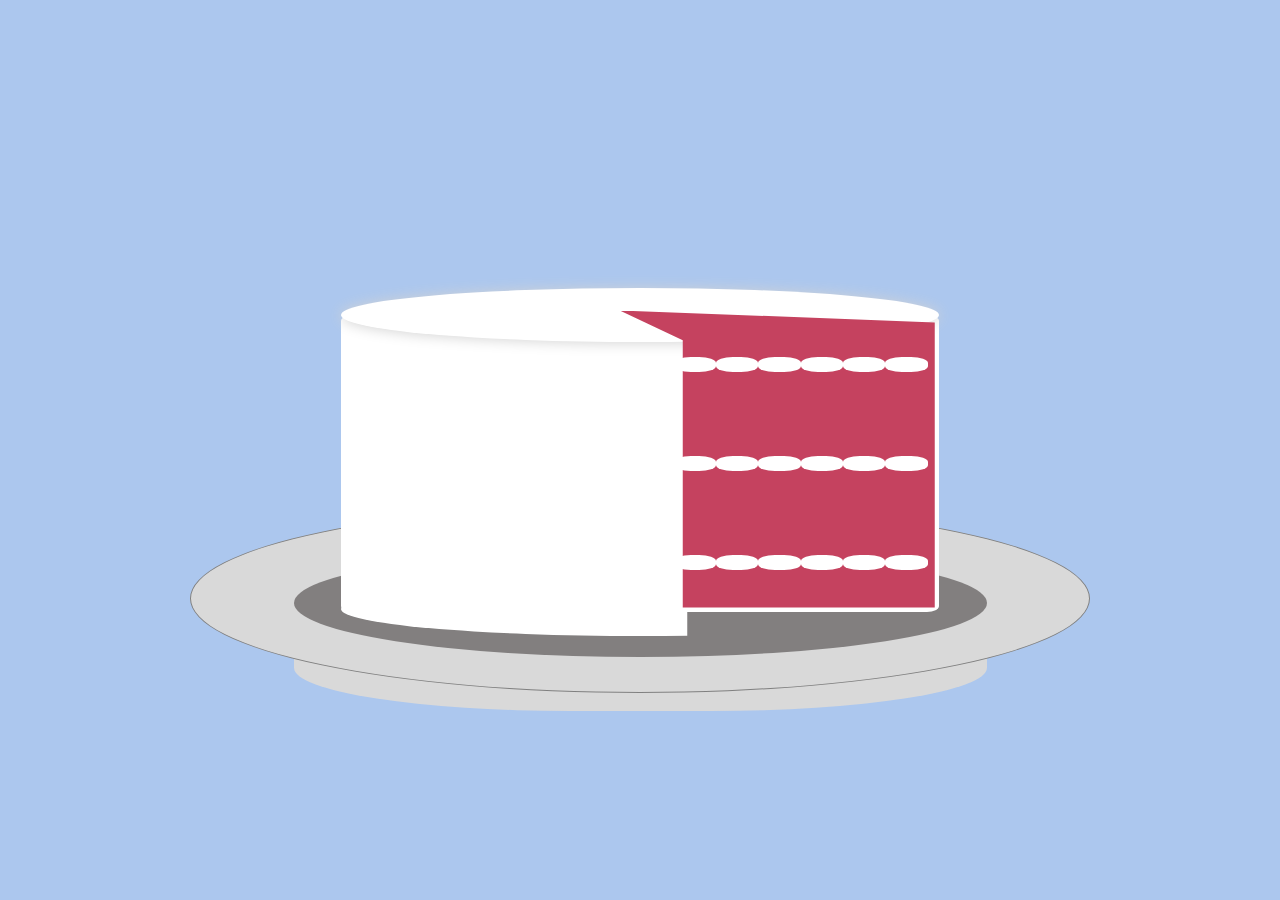
==== backing/index.html @ 3fe96eec "edited" ====
<!DOCTYPE html>
<html lang="en">
<head>
    <meta charset="UTF-8">
    <meta name="viewport" content="width=device-width, initial-scale=1.0">
    <link rel="stylesheet" href="./style.css">
    <title>Backing</title>
</head>
<body>
   
    <div class="cake">
        <div class="cake-top"></div>
        <div class="c1"></div>
        <div class="cake-bottom"></div>
        <div class="inside-part"></div>
        <div class="cream">
        <div class="cream-line">
            <div class="line-point"></div>
            <div class="line-point"></div>
            <div class="line-point"></div>
            <div class="line-point"></div>
            <div class="line-point"></div>
            <div class="line-point"></div>
        </div>
        <div class="cream-line">
            <div class="line-point"></div>
            <div class="line-point"></div>
            <div class="line-point"></div>
            <div class="line-point"></div>
            <div class="line-point"></div>
            <div class="line-point"></div>
        </div>
        <div class="cream-line">
            <div class="line-point"></div>
            <div class="line-point"></div>
            <div class="line-point"></div>
            <div class="line-point"></div>
            <div class="line-point"></div>
            <div class="line-point"></div>
        </div>
    </div>
    </div>

    <div class="plate">
        <div class="part1"></div>
        <div class="part2"></div>
        <div class="plate-bottom"></div>
    </div>
</body>
</html>
---- backing/style.css ----
* {
    box-sizing: border-box;
}

body {
    font-family: 'Roboto', sans-serif;
    display: flex;
    flex-direction: column;
    align-items: center;
    justify-content: center;
    height: 100vh;
    margin: 0;
    background-color: #ACC7EE ;
}

.plate {
    position: relative;
    display: flex;
    flex-direction: column;
    align-items: center;
}
.part1{
    width: 77vmin;
    height: 12vmin;
    background: #827F7F ;
    border-radius: 50%;
    z-index: 1;
    position: absolute;
    top: 5vmin;
}

.part2{
    width: 100vmin;
    height: 21vmin;
    background: #D9D9D9;
    border-radius: 50%;
    border: solid 0.1vmin gray
}
.plate-bottom{
    width: 77vmin;
    height: 12vmin;
    background: #D9D9D9;
    border-radius: 40%;
    z-index: -1;
    position: relative;
    top: -10vmin
}

.cake{
    position: relative;
    top: 18vmin;
    z-index: 2;
}
.cake-top, .cake-bottom{
    width: 66.5vmin;
    height: 6vmin;
    background: white;
    position: relative;
    border-radius: 50%;
    box-shadow: 0px 0.1vmin 1.5vmin lightgray;
    top: 3vmin;
    z-index: 3;
}
.cake-bottom{
    top: -3.3vmin;
    left: 0;
    z-index: -1;
    clip-path: inset( 0 28vmin 0  0); 
    box-shadow: none;
}
.c1{
    width: 66.5vmin;
    height: 33vmin;
    background: white;
    position: relative;
    border-radius: 2%;
}
.inside-part{
    width: 35vmin;
    height: 33vmin;
    background: #C5425F;
    position: absolute;
    z-index: 4;
    top: 5.5vmin;
    left: 31vmin;
    clip-path: polygon(0% 0%, 100% 4%, 100% 100%, 73% 100%, 20% 100%, 20% 10%);
}

.cream{
    display: flex;
    flex-direction: column;
    justify-content: space-around;
    position: absolute;
    z-index: 5;
    left: 37vmin;
    top: 6vmin;
    height: 33vmin;
}
.cream-line{
    display: flex;
    position: relative;
   
}
.line-point{
    width: 4.7vmin;
    height: 1.7vmin;
    background: white;
    border-radius: 40%;
    position: relative;
}
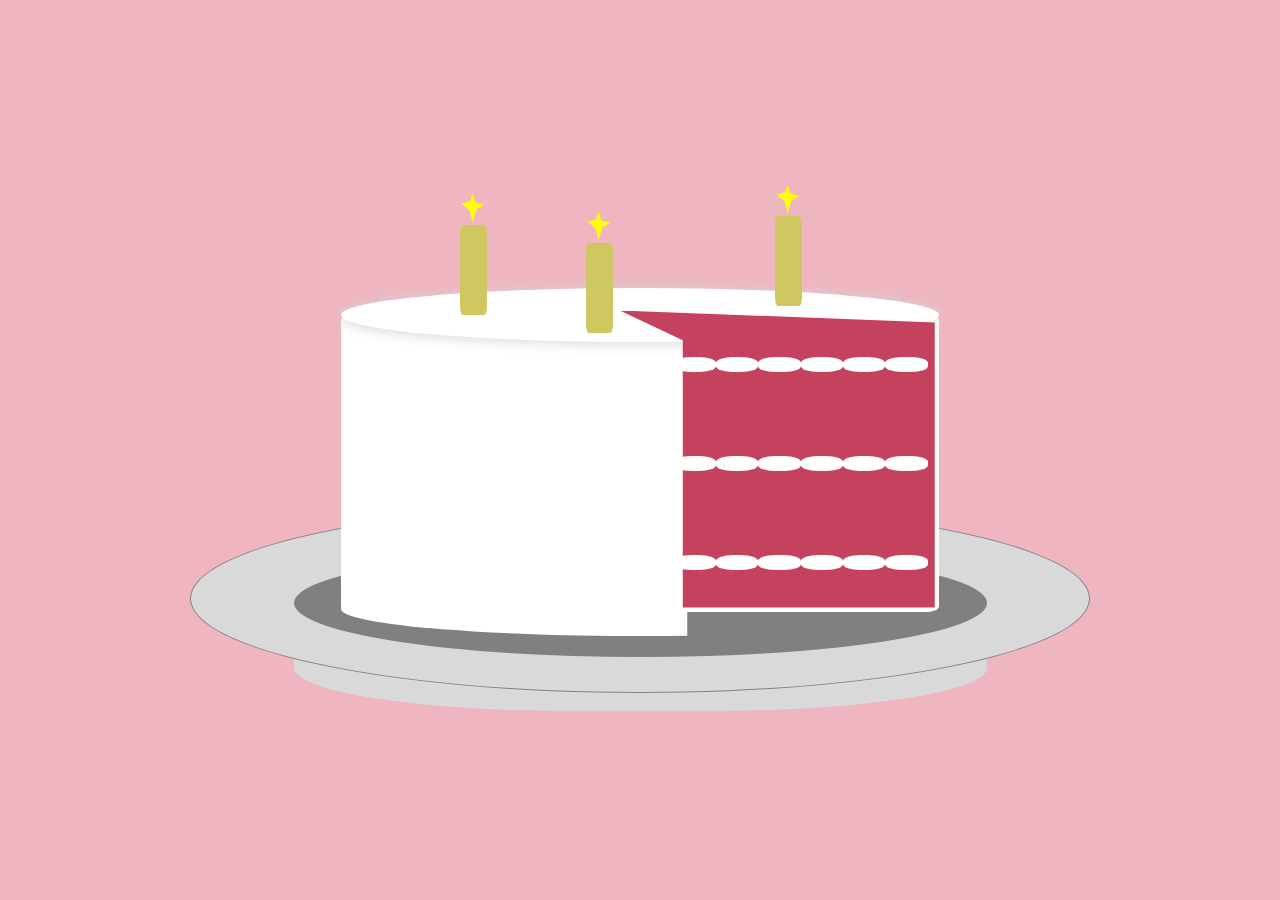
==== commit f188c887: "css updates" ====
--- a/backing/index.html
+++ b/backing/index.html
@@ -7,7 +7,11 @@
     <title>Backing</title>
 </head>
 <body>
-   
+   <div class="candles">
+       <div class="candle c1"></div>
+       <div class="candle c2"></div>
+       <div class="candle c3"></div>
+   </div>
     <div class="cake">
         <div class="cake-top"></div>
         <div class="c1"></div>
--- a/backing/style.css
+++ b/backing/style.css
@@ -10,7 +10,7 @@
     justify-content: center;
     height: 100vh;
     margin: 0;
-    background-color: #ACC7EE ;
+    background-color: #EFB6C1 ;
 }
 
 .plate {
@@ -107,4 +107,53 @@
     background: white;
     border-radius: 40%;
     position: relative;
-}+}
+.candles{
+    position: relative;
+    top: -11vmin
+}
+.candle{
+    width: 3vmin;
+    height: 10vmin;
+    background: rgb(207, 200, 97);
+    border-radius: 10%;
+    position: absolute;
+    z-index: 6;
+    top: 25vmin;
+    left: -20vmin
+}
+.c2{
+    top: 27vmin;
+    left: -6vmin;
+}
+.c3{
+    top: 24vmin;
+    left: 15vmin;
+}
+.candle::before{
+        content: '';
+        position: absolute;
+        display: block;
+        width: 2.8vmin;
+        height: 3.2vmin;
+        top: -3.5vmin;
+        background: yellow;
+        clip-path: polygon(50% 0%, 60% 30%, 97% 40%, 66% 55%, 50% 100%, 38% 60%, 6% 35%, 39% 28%);
+        z-index: 5;
+        animation: star 1s infinite;
+      }
+
+      @keyframes star{
+        0%{
+          width: 2.8vmin;
+          height: 3.2vmin;
+        }
+        50%{
+          width: 3.2vmin;
+          height: 3.6vmin;
+        }
+        100%{
+          width: 2.8vmin;
+          height: 3.2vmin;
+        }
+      }